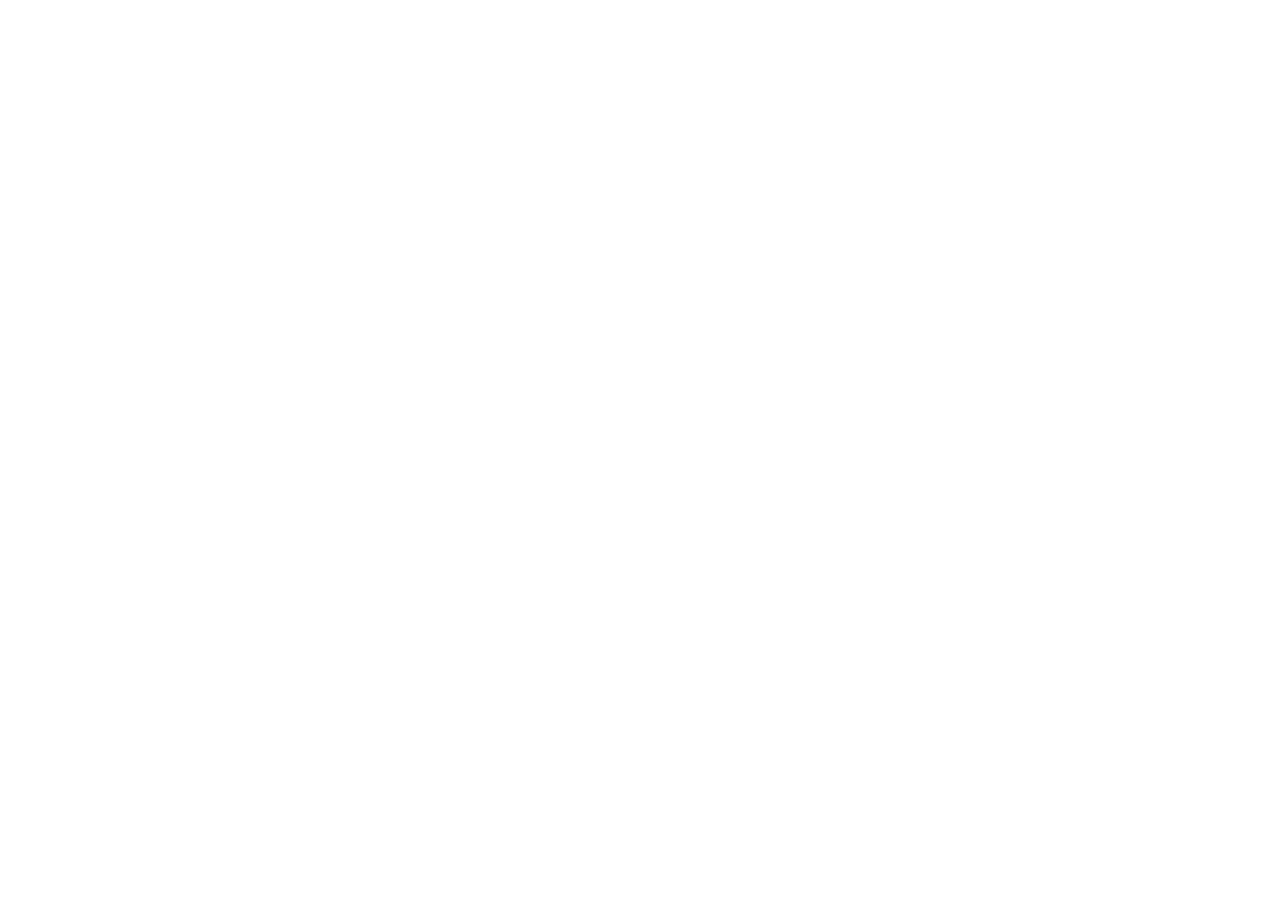
==== index.html @ 216f1a65 "inicio" ====
<!DOCTYPE html>
<html lang="en">
<head>
    <meta charset="UTF-8">
    <meta http-equiv="X-UA-Compatible" content="IE=edge">
    <meta name="viewport" content="width=device-width, initial-scale=1.0">
    <title>Document</title>
</head>
<body>
    
    
</body>
</html>
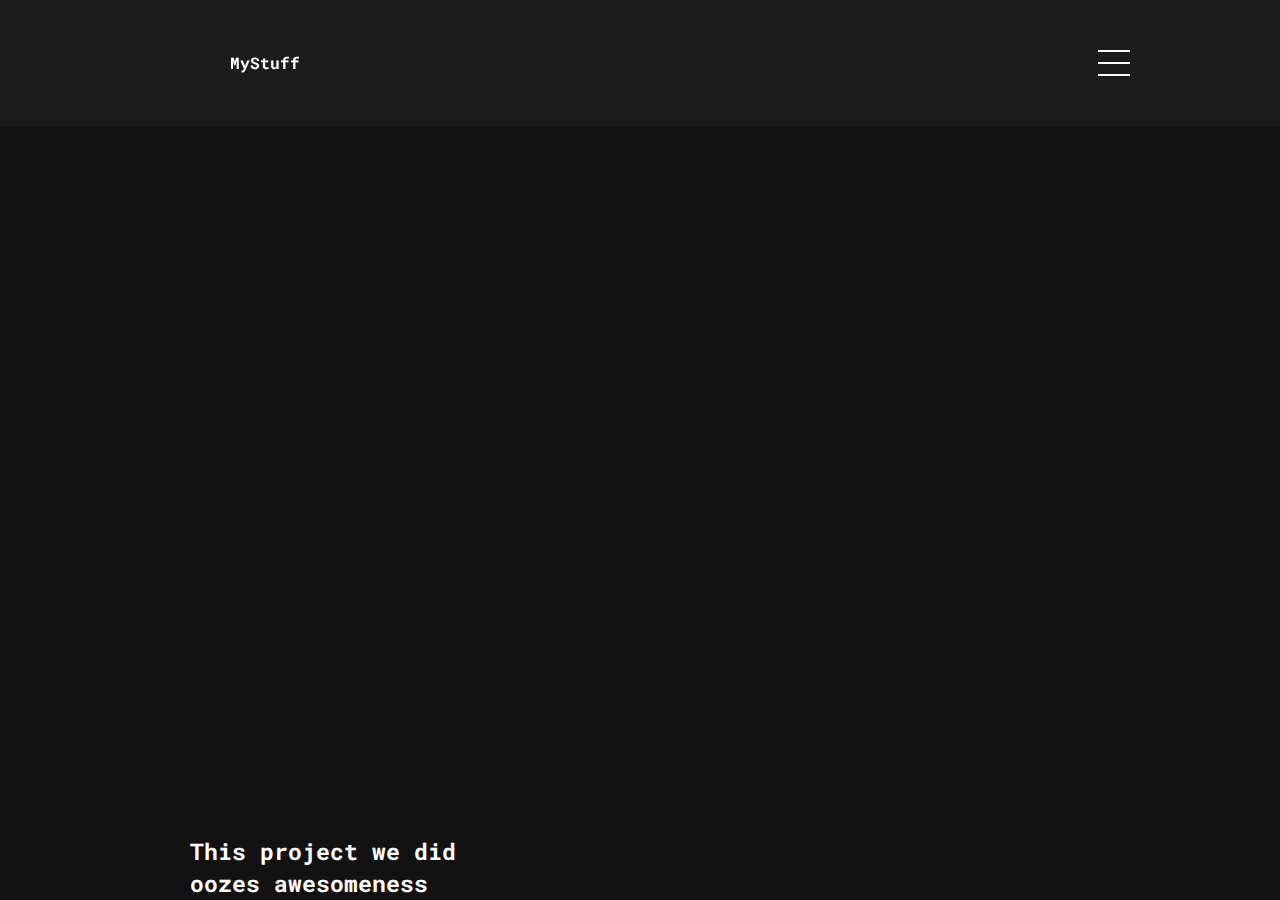
==== commit 3d274939: "atgualização" ====
--- a/index.html
+++ b/index.html
@@ -5,9 +5,58 @@
     <meta http-equiv="X-UA-Compatible" content="IE=edge">
     <meta name="viewport" content="width=device-width, initial-scale=1.0">
     <title>Document</title>
+    <link type="text/css" rel="stylesheet" href="style.css" />
 </head>
+
 <body>
-    
+    <header class="header">
+        <div class="row">
+            <div class="col-3">
+                <a href="index.html" class="logo">
+                    MyStuff
+                </a>
+            </div>
+            <div class="col-3 hamburguer">
+                <nav class="menu">
+                    <input type="checkbox" id="main-menu">
+                    <span class="bar-1"></span>
+                    <span class="bar-2"></span>
+                    <span class="bar-3"></span>
+                    <ul class="menu-list">
+                        <li class="menu-item">
+                            <a href="index.html">Home</a>
+                        </li>
+                        <li class="menu-item">
+                            <a href="graphic.html">Graphic</a>
+                        </li>
+                        <li class="menu-item">
+                            <a href="web.html">Web</a>
+                        </li>
+                        <li class="menu-item">
+                            <a href="contact.html">Contact</a>
+                        </li>
+                    </ul>
+                </nav>
+            </div>
+        </div>
+  </header>
+  <main id="hero">
+    <section>
+          <div class="row">
+            <div class="col-6">
+              <div class="container">
+                <h2 class="title is-1">
+                  This project we did <br> oozes awesomeness
+                </h2>
+              </div>
+            </div>
+          </div>
+    </section>
+</main>
     
 </body>
-</html>+</html>
+
+
+
+<!--     <input type="chackbox" id="main-menu">  -->--- a/style.css
+++ b/style.css
@@ -0,0 +1 @@
+@import url(https://fonts.googleapis.com/css2?family=Roboto+Mono:wght@300;400;700&display=swap);html{line-height:1.15;-webkit-text-size-adjust:100%}body{margin:0}main{display:block}h1{font-size:2em;margin:0.67em 0}hr{box-sizing:content-box;height:0;overflow:visible}pre{font-family:monospace, monospace;font-size:1em}a{background-color:transparent}abbr[title]{border-bottom:none;text-decoration:underline;text-decoration:underline dotted}b,strong{font-weight:bolder}code,kbd,samp{font-family:monospace, monospace;font-size:1em}small{font-size:80%}sub,sup{font-size:75%;line-height:0;position:relative;vertical-align:baseline}sub{bottom:-0.25em}sup{top:-0.5em}img{border-style:none}button,input,optgroup,select,textarea{font-family:inherit;font-size:100%;line-height:1.15;margin:0}button,input{overflow:visible}button,select{text-transform:none}button,[type="button"],[type="reset"],[type="submit"]{-webkit-appearance:button}button::-moz-focus-inner,[type="button"]::-moz-focus-inner,[type="reset"]::-moz-focus-inner,[type="submit"]::-moz-focus-inner{border-style:none;padding:0}button:-moz-focusring,[type="button"]:-moz-focusring,[type="reset"]:-moz-focusring,[type="submit"]:-moz-focusring{outline:1px dotted ButtonText}fieldset{padding:0.35em 0.75em 0.625em}legend{box-sizing:border-box;color:inherit;display:table;max-width:100%;padding:0;white-space:normal}progress{vertical-align:baseline}textarea{overflow:auto}[type="checkbox"],[type="radio"]{box-sizing:border-box;padding:0}[type="number"]::-webkit-inner-spin-button,[type="number"]::-webkit-outer-spin-button{height:auto}[type="search"]{-webkit-appearance:textfield;outline-offset:-2px}[type="search"]::-webkit-search-decoration{-webkit-appearance:none}::-webkit-file-upload-button{-webkit-appearance:button;font:inherit}details{display:block}summary{display:list-item}template{display:none}[hidden]{display:none}html{font-family:"Roboto Mono",sans-serif;color:#fff;background-color:#121212;font-weight:300;line-height:1.618;font-size:13.33333px}@media (min-width: 750px){html{font-size:14.33333px}}@media (min-width: 960px){html{font-size:15.33333px}}h1,.h1,h2,.h2,h3,.h3,h4,.h4,h5,.h5,h6,.h6{font-family:"Roboto Mono",sans-serif;font-weight:700;margin:0;line-height:1.414}h1.light,h1.small,.h1.light,.h1.small,h2.light,h2.small,.h2.light,.h2.small,h3.light,h3.small,.h3.light,.h3.small,h4.light,h4.small,.h4.light,.h4.small,h5.light,h5.small,.h5.light,.h5.small,h6.light,h6.small,.h6.light,.h6.small{font-weight:400}p{margin:0 0 10px 0}.textleft{text-align:left}.textcenter{text-align:center}.textright{text-align:right}.strong,strong{font-weight:700}small,.small{font-size:0.8rem}.uppercase,aside>h2,article h1{text-transform:uppercase}a{text-decoration:none;color:white;font-size:16px;font-weight:400;font-family:'Roboto Mono'}p{font-size:16px;font-weight:400;font-family:'Roboto Mono'}main{margin-top:40px}.marginnone{margin:0 !important}.marginhorizontalnone{margin-left:0 !important;margin-right:0 !important}.marginverticalnone{margin-top:0 !important;margin-bottom:0 !important}.margintopnone{margin-top:0 !important}.marginrightnone{margin-right:0 !important}.marginbottomnone,article .description p:last-of-type{margin-bottom:0 !important}.marginleftnone{margin-left:0 !important}.paddingnone{padding:0 !important}.paddinghorizontalnone{padding-left:0 !important;padding-right:0 !important}.paddingverticalnone{padding-top:0 !important;padding-bottom:0 !important}.paddingtopnone{padding-top:0 !important}.paddingrightnone{padding-right:0 !important}.paddingbottomnone{padding-bottom:0 !important}.paddingleftnone{padding-left:0 !important}.marginfull{margin:20px !important}.marginhorizontalfull{margin-left:20px !important;margin-right:20px !important}.marginverticalfull{margin-top:20px !important;margin-bottom:20px !important}.margintopfull,.card{margin-top:20px !important}.marginrightfull{margin-right:20px !important}.marginbottomfull{margin-bottom:20px !important}.marginleftfull{margin-left:20px !important}.paddingfull{padding:20px !important}.paddinghorizontalfull{padding-left:20px !important;padding-right:20px !important}.paddingverticalfull{padding-top:20px !important;padding-bottom:20px !important}.paddingtopfull{padding-top:20px !important}.paddingrightfull{padding-right:20px !important}.paddingbottomfull{padding-bottom:20px !important}.paddingleftfull{padding-left:20px !important}.margindouble{margin:40px !important}.marginhorizontaldouble{margin-left:40px !important;margin-right:40px !important}.marginverticaldouble{margin-top:40px !important;margin-bottom:40px !important}.margintopdouble,article .description{margin-top:40px !important}.marginrightdouble{margin-right:40px !important}.marginbottomdouble,article .description p{margin-bottom:40px !important}.marginleftdouble{margin-left:40px !important}.paddingdouble{padding:40px !important}.paddinghorizontaldouble{padding-left:40px !important;padding-right:40px !important}.paddingverticaldouble{padding-top:40px !important;padding-bottom:40px !important}.paddingtopdouble{padding-top:40px !important}.paddingrightdouble{padding-right:40px !important}.paddingbottomdouble{padding-bottom:40px !important}.paddingleftdouble{padding-left:40px !important}.card{box-shadow:0 5px 10px rgba(255,255,255,0.1)}.row{width:calc(100% - 20px);margin:0 auto}@media (min-width: 750px){.row{width:calc(90% - 20px)}}@media (min-width: 960px){.row{width:920px}}@media (min-width: 1400px){.row{width:1340px}}.row{display:flex;flex-wrap:wrap}.row .col{flex:1;box-sizing:border-box;padding-left:10px;padding-right:10px}.row .col-1{box-sizing:border-box;width:16.66667%;padding-left:10px;padding-right:10px}.row .offset-1{margin-left:16.66667%}.row .col-2{box-sizing:border-box;width:33.33333%;padding-left:10px;padding-right:10px}.row .offset-2{margin-left:33.33333%}.row .col-3{box-sizing:border-box;width:50%;padding-left:10px;padding-right:10px}.row .offset-3{margin-left:50%}.row .col-4{box-sizing:border-box;width:66.66667%;padding-left:10px;padding-right:10px}.row .offset-4{margin-left:66.66667%}.row .col-5{box-sizing:border-box;width:83.33333%;padding-left:10px;padding-right:10px}.row .offset-5{margin-left:83.33333%}.row .col-6{box-sizing:border-box;width:100%;padding-left:10px;padding-right:10px}.row .offset-6{margin-left:100%}@media (min-width: 750px){.row .col-t{flex:1;box-sizing:border-box;padding-left:10px;padding-right:10px}.row .offset-t{margin-left:0}.row .col-t-1{box-sizing:border-box;width:16.66667%;padding-left:10px;padding-right:10px}.row .offset-t-1{margin-left:16.66667%}.row .col-t-2{box-sizing:border-box;width:33.33333%;padding-left:10px;padding-right:10px}.row .offset-t-2{margin-left:33.33333%}.row .col-t-3{box-sizing:border-box;width:50%;padding-left:10px;padding-right:10px}.row .offset-t-3{margin-left:50%}.row .col-t-4{box-sizing:border-box;width:66.66667%;padding-left:10px;padding-right:10px}.row .offset-t-4{margin-left:66.66667%}.row .col-t-5{box-sizing:border-box;width:83.33333%;padding-left:10px;padding-right:10px}.row .offset-t-5{margin-left:83.33333%}.row .col-t-6{box-sizing:border-box;width:100%;padding-left:10px;padding-right:10px}.row .offset-t-6{margin-left:100%}}@media (min-width: 960px){.row .col-d{flex:1;box-sizing:border-box;padding-left:10px;padding-right:10px}.row .offset-d{margin-left:0}.row .col-d-1{box-sizing:border-box;width:16.66667%;padding-left:10px;padding-right:10px}.row .offset-d-1{margin-left:16.66667%}.row .col-d-2{box-sizing:border-box;width:33.33333%;padding-left:10px;padding-right:10px}.row .offset-d-2{margin-left:33.33333%}.row .col-d-3{box-sizing:border-box;width:50%;padding-left:10px;padding-right:10px}.row .offset-d-3{margin-left:50%}.row .col-d-4{box-sizing:border-box;width:66.66667%;padding-left:10px;padding-right:10px}.row .offset-d-4{margin-left:66.66667%}.row .col-d-5{box-sizing:border-box;width:83.33333%;padding-left:10px;padding-right:10px}.row .offset-d-5{margin-left:83.33333%}.row .col-d-6{box-sizing:border-box;width:100%;padding-left:10px;padding-right:10px}.row .offset-d-6{margin-left:100%}}.row.nogutter .col,.row.nogutter .col-t,.row.nogutter .col-d{padding:0}.row.nogutter .col-1,.row.nogutter .col-t-1,.row.nogutter .col-d-1{padding:0}.row.nogutter .col-2,.row.nogutter .col-t-2,.row.nogutter .col-d-2{padding:0}.row.nogutter .col-3,.row.nogutter .col-t-3,.row.nogutter .col-d-3{padding:0}.row.nogutter .col-4,.row.nogutter .col-t-4,.row.nogutter .col-d-4{padding:0}.row.nogutter .col-5,.row.nogutter .col-t-5,.row.nogutter .col-d-5{padding:0}.row.nogutter .col-6,.row.nogutter .col-t-6,.row.nogutter .col-d-6{padding:0}aside>h2{font-weight:300;font-size:1.125rem}@media (min-width: 750px){aside>h2{font-size:1.06rem}}@media (min-width: 960px){aside>h2{font-size:1rem}}article h1,article>p{margin:0;padding:0}article h1{font-size:1.15rem;font-weight:300}article>p{font-size:0.85rem}#outro-video-aqui{position:relative;height:0;padding-bottom:56.25%}#outro-video-aqui iframe{position:absolute;top:0;left:0;width:100%;height:100%}#um-video-aqui video{width:100%;height:auto}#hero{margin-top:0;height:100vh;display:flex;flex-direction:column;justify-content:flex-end}.header{background:rgba(35,35,35,0.6);position:fixed;padding:50px 40px;max-height:124px;width:100%}.header .row{align-items:center;flex-direction:row;justify-content:space-between;position:relative}.header .row .logo{font-weight:700;line-height:21,1px}.header .row .hamburguer{width:unset}.header input{position:absolute;display:block;z-index:10000;height:60px;width:60px;opacity:0;top:-16px;right:-4px;cursor:pointer}.menu .bar-1,.menu .bar-2,.menu .bar-3{background:white;height:2px;width:32px;display:block}.menu .bar-2,.menu .bar-3{margin-top:10px}.menu .menu-list{display:none}
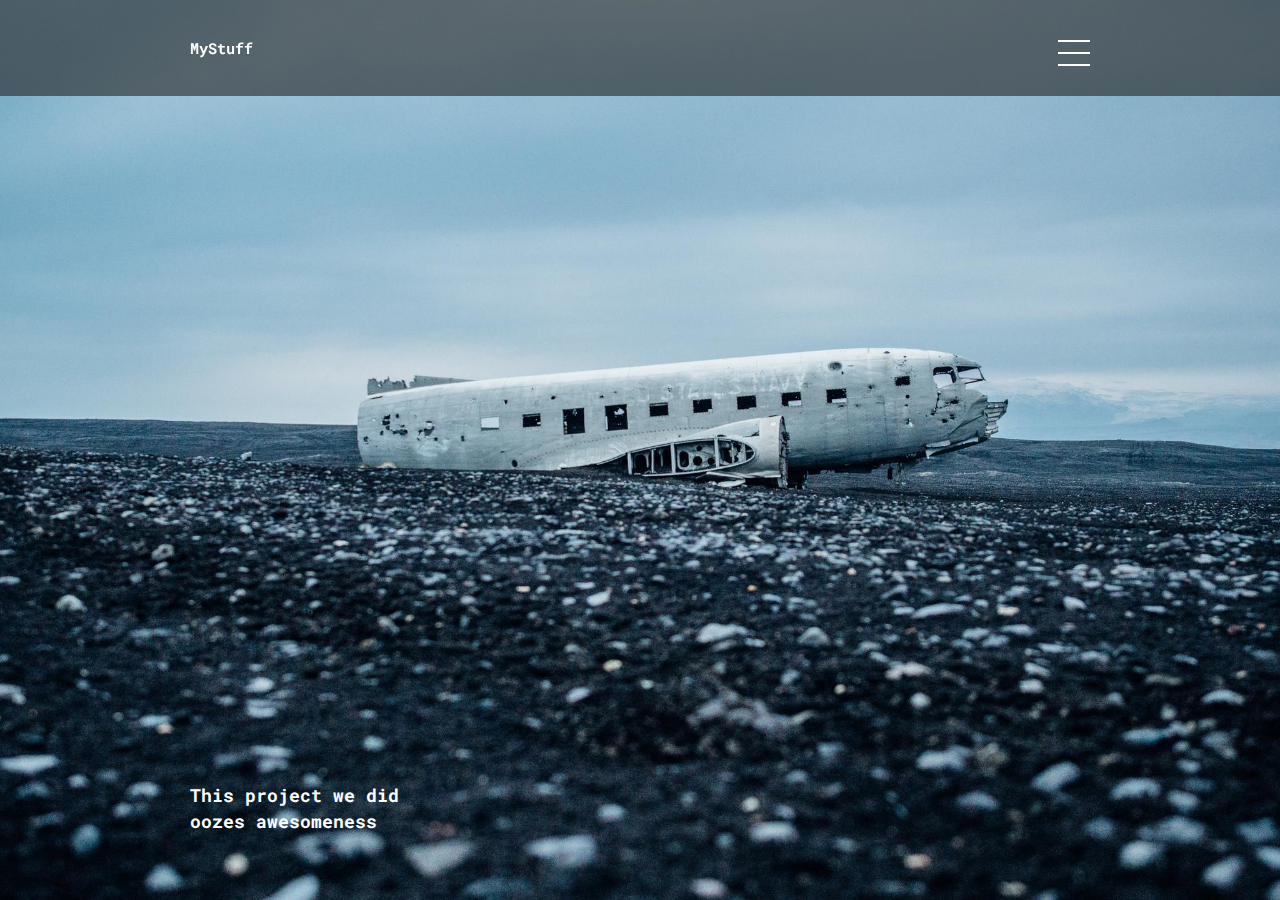
==== commit 7cce4331: "index done" ====
--- a/index.html
+++ b/index.html
@@ -4,7 +4,8 @@
     <meta charset="UTF-8">
     <meta http-equiv="X-UA-Compatible" content="IE=edge">
     <meta name="viewport" content="width=device-width, initial-scale=1.0">
-    <title>Document</title>
+    <title>Vitor Coelho | Responsive Development</title>
+    <link rel="icon" type="image/ico" href="favicon/favicon.ico" sizes="32x32" />
     <link type="text/css" rel="stylesheet" href="style.css" />
 </head>
 
@@ -17,37 +18,39 @@
                 </a>
             </div>
             <div class="col-3 hamburguer">
-                <nav class="menu">
+                <nav class="nav">
                     <input type="checkbox" id="main-menu">
                     <span class="bar-1"></span>
                     <span class="bar-2"></span>
                     <span class="bar-3"></span>
-                    <ul class="menu-list">
-                        <li class="menu-item">
-                            <a href="index.html">Home</a>
-                        </li>
-                        <li class="menu-item">
-                            <a href="graphic.html">Graphic</a>
-                        </li>
-                        <li class="menu-item">
-                            <a href="web.html">Web</a>
-                        </li>
-                        <li class="menu-item">
-                            <a href="contact.html">Contact</a>
-                        </li>
-                    </ul>
+                    <div class="menu">
+                        <ul class="menu-list">
+                            <li class="menu-item-active">
+                                <a href="index.html">Home</a>
+                            </li>
+                            <li class="menu-item">
+                                <a href="graphic.html">Graphic</a>
+                            </li>
+                            <li class="menu-item">
+                                <a href="web.html">Web</a>
+                            </li>
+                            <li class="menu-item">
+                                <a href="contact.html">Contact</a>
+                            </li>
+                        </ul>
+                    </div>
                 </nav>
             </div>
         </div>
   </header>
-  <main id="hero">
+  <main id="hero" style="background-image: url(images/projeto01.jpg);">
     <section>
           <div class="row">
             <div class="col-6">
-              <div class="container">
-                <h2 class="title is-1">
+              <div class="cont-1">
+                <h3 class="title is-1">
                   This project we did <br> oozes awesomeness
-                </h2>
+                </h3>
               </div>
             </div>
           </div>
--- a/style.css
+++ b/style.css
@@ -1 +1 @@
-@import url(https://fonts.googleapis.com/css2?family=Roboto+Mono:wght@300;400;700&display=swap);html{line-height:1.15;-webkit-text-size-adjust:100%}body{margin:0}main{display:block}h1{font-size:2em;margin:0.67em 0}hr{box-sizing:content-box;height:0;overflow:visible}pre{font-family:monospace, monospace;font-size:1em}a{background-color:transparent}abbr[title]{border-bottom:none;text-decoration:underline;text-decoration:underline dotted}b,strong{font-weight:bolder}code,kbd,samp{font-family:monospace, monospace;font-size:1em}small{font-size:80%}sub,sup{font-size:75%;line-height:0;position:relative;vertical-align:baseline}sub{bottom:-0.25em}sup{top:-0.5em}img{border-style:none}button,input,optgroup,select,textarea{font-family:inherit;font-size:100%;line-height:1.15;margin:0}button,input{overflow:visible}button,select{text-transform:none}button,[type="button"],[type="reset"],[type="submit"]{-webkit-appearance:button}button::-moz-focus-inner,[type="button"]::-moz-focus-inner,[type="reset"]::-moz-focus-inner,[type="submit"]::-moz-focus-inner{border-style:none;padding:0}button:-moz-focusring,[type="button"]:-moz-focusring,[type="reset"]:-moz-focusring,[type="submit"]:-moz-focusring{outline:1px dotted ButtonText}fieldset{padding:0.35em 0.75em 0.625em}legend{box-sizing:border-box;color:inherit;display:table;max-width:100%;padding:0;white-space:normal}progress{vertical-align:baseline}textarea{overflow:auto}[type="checkbox"],[type="radio"]{box-sizing:border-box;padding:0}[type="number"]::-webkit-inner-spin-button,[type="number"]::-webkit-outer-spin-button{height:auto}[type="search"]{-webkit-appearance:textfield;outline-offset:-2px}[type="search"]::-webkit-search-decoration{-webkit-appearance:none}::-webkit-file-upload-button{-webkit-appearance:button;font:inherit}details{display:block}summary{display:list-item}template{display:none}[hidden]{display:none}html{font-family:"Roboto Mono",sans-serif;color:#fff;background-color:#121212;font-weight:300;line-height:1.618;font-size:13.33333px}@media (min-width: 750px){html{font-size:14.33333px}}@media (min-width: 960px){html{font-size:15.33333px}}h1,.h1,h2,.h2,h3,.h3,h4,.h4,h5,.h5,h6,.h6{font-family:"Roboto Mono",sans-serif;font-weight:700;margin:0;line-height:1.414}h1.light,h1.small,.h1.light,.h1.small,h2.light,h2.small,.h2.light,.h2.small,h3.light,h3.small,.h3.light,.h3.small,h4.light,h4.small,.h4.light,.h4.small,h5.light,h5.small,.h5.light,.h5.small,h6.light,h6.small,.h6.light,.h6.small{font-weight:400}p{margin:0 0 10px 0}.textleft{text-align:left}.textcenter{text-align:center}.textright{text-align:right}.strong,strong{font-weight:700}small,.small{font-size:0.8rem}.uppercase,aside>h2,article h1{text-transform:uppercase}a{text-decoration:none;color:white;font-size:16px;font-weight:400;font-family:'Roboto Mono'}p{font-size:16px;font-weight:400;font-family:'Roboto Mono'}main{margin-top:40px}.marginnone{margin:0 !important}.marginhorizontalnone{margin-left:0 !important;margin-right:0 !important}.marginverticalnone{margin-top:0 !important;margin-bottom:0 !important}.margintopnone{margin-top:0 !important}.marginrightnone{margin-right:0 !important}.marginbottomnone,article .description p:last-of-type{margin-bottom:0 !important}.marginleftnone{margin-left:0 !important}.paddingnone{padding:0 !important}.paddinghorizontalnone{padding-left:0 !important;padding-right:0 !important}.paddingverticalnone{padding-top:0 !important;padding-bottom:0 !important}.paddingtopnone{padding-top:0 !important}.paddingrightnone{padding-right:0 !important}.paddingbottomnone{padding-bottom:0 !important}.paddingleftnone{padding-left:0 !important}.marginfull{margin:20px !important}.marginhorizontalfull{margin-left:20px !important;margin-right:20px !important}.marginverticalfull{margin-top:20px !important;margin-bottom:20px !important}.margintopfull,.card{margin-top:20px !important}.marginrightfull{margin-right:20px !important}.marginbottomfull{margin-bottom:20px !important}.marginleftfull{margin-left:20px !important}.paddingfull{padding:20px !important}.paddinghorizontalfull{padding-left:20px !important;padding-right:20px !important}.paddingverticalfull{padding-top:20px !important;padding-bottom:20px !important}.paddingtopfull{padding-top:20px !important}.paddingrightfull{padding-right:20px !important}.paddingbottomfull{padding-bottom:20px !important}.paddingleftfull{padding-left:20px !important}.margindouble{margin:40px !important}.marginhorizontaldouble{margin-left:40px !important;margin-right:40px !important}.marginverticaldouble{margin-top:40px !important;margin-bottom:40px !important}.margintopdouble,article .description{margin-top:40px !important}.marginrightdouble{margin-right:40px !important}.marginbottomdouble,article .description p{margin-bottom:40px !important}.marginleftdouble{margin-left:40px !important}.paddingdouble{padding:40px !important}.paddinghorizontaldouble{padding-left:40px !important;padding-right:40px !important}.paddingverticaldouble{padding-top:40px !important;padding-bottom:40px !important}.paddingtopdouble{padding-top:40px !important}.paddingrightdouble{padding-right:40px !important}.paddingbottomdouble{padding-bottom:40px !important}.paddingleftdouble{padding-left:40px !important}.card{box-shadow:0 5px 10px rgba(255,255,255,0.1)}.row{width:calc(100% - 20px);margin:0 auto}@media (min-width: 750px){.row{width:calc(90% - 20px)}}@media (min-width: 960px){.row{width:920px}}@media (min-width: 1400px){.row{width:1340px}}.row{display:flex;flex-wrap:wrap}.row .col{flex:1;box-sizing:border-box;padding-left:10px;padding-right:10px}.row .col-1{box-sizing:border-box;width:16.66667%;padding-left:10px;padding-right:10px}.row .offset-1{margin-left:16.66667%}.row .col-2{box-sizing:border-box;width:33.33333%;padding-left:10px;padding-right:10px}.row .offset-2{margin-left:33.33333%}.row .col-3{box-sizing:border-box;width:50%;padding-left:10px;padding-right:10px}.row .offset-3{margin-left:50%}.row .col-4{box-sizing:border-box;width:66.66667%;padding-left:10px;padding-right:10px}.row .offset-4{margin-left:66.66667%}.row .col-5{box-sizing:border-box;width:83.33333%;padding-left:10px;padding-right:10px}.row .offset-5{margin-left:83.33333%}.row .col-6{box-sizing:border-box;width:100%;padding-left:10px;padding-right:10px}.row .offset-6{margin-left:100%}@media (min-width: 750px){.row .col-t{flex:1;box-sizing:border-box;padding-left:10px;padding-right:10px}.row .offset-t{margin-left:0}.row .col-t-1{box-sizing:border-box;width:16.66667%;padding-left:10px;padding-right:10px}.row .offset-t-1{margin-left:16.66667%}.row .col-t-2{box-sizing:border-box;width:33.33333%;padding-left:10px;padding-right:10px}.row .offset-t-2{margin-left:33.33333%}.row .col-t-3{box-sizing:border-box;width:50%;padding-left:10px;padding-right:10px}.row .offset-t-3{margin-left:50%}.row .col-t-4{box-sizing:border-box;width:66.66667%;padding-left:10px;padding-right:10px}.row .offset-t-4{margin-left:66.66667%}.row .col-t-5{box-sizing:border-box;width:83.33333%;padding-left:10px;padding-right:10px}.row .offset-t-5{margin-left:83.33333%}.row .col-t-6{box-sizing:border-box;width:100%;padding-left:10px;padding-right:10px}.row .offset-t-6{margin-left:100%}}@media (min-width: 960px){.row .col-d{flex:1;box-sizing:border-box;padding-left:10px;padding-right:10px}.row .offset-d{margin-left:0}.row .col-d-1{box-sizing:border-box;width:16.66667%;padding-left:10px;padding-right:10px}.row .offset-d-1{margin-left:16.66667%}.row .col-d-2{box-sizing:border-box;width:33.33333%;padding-left:10px;padding-right:10px}.row .offset-d-2{margin-left:33.33333%}.row .col-d-3{box-sizing:border-box;width:50%;padding-left:10px;padding-right:10px}.row .offset-d-3{margin-left:50%}.row .col-d-4{box-sizing:border-box;width:66.66667%;padding-left:10px;padding-right:10px}.row .offset-d-4{margin-left:66.66667%}.row .col-d-5{box-sizing:border-box;width:83.33333%;padding-left:10px;padding-right:10px}.row .offset-d-5{margin-left:83.33333%}.row .col-d-6{box-sizing:border-box;width:100%;padding-left:10px;padding-right:10px}.row .offset-d-6{margin-left:100%}}.row.nogutter .col,.row.nogutter .col-t,.row.nogutter .col-d{padding:0}.row.nogutter .col-1,.row.nogutter .col-t-1,.row.nogutter .col-d-1{padding:0}.row.nogutter .col-2,.row.nogutter .col-t-2,.row.nogutter .col-d-2{padding:0}.row.nogutter .col-3,.row.nogutter .col-t-3,.row.nogutter .col-d-3{padding:0}.row.nogutter .col-4,.row.nogutter .col-t-4,.row.nogutter .col-d-4{padding:0}.row.nogutter .col-5,.row.nogutter .col-t-5,.row.nogutter .col-d-5{padding:0}.row.nogutter .col-6,.row.nogutter .col-t-6,.row.nogutter .col-d-6{padding:0}aside>h2{font-weight:300;font-size:1.125rem}@media (min-width: 750px){aside>h2{font-size:1.06rem}}@media (min-width: 960px){aside>h2{font-size:1rem}}article h1,article>p{margin:0;padding:0}article h1{font-size:1.15rem;font-weight:300}article>p{font-size:0.85rem}#outro-video-aqui{position:relative;height:0;padding-bottom:56.25%}#outro-video-aqui iframe{position:absolute;top:0;left:0;width:100%;height:100%}#um-video-aqui video{width:100%;height:auto}#hero{margin-top:0;height:100vh;display:flex;flex-direction:column;justify-content:flex-end}.header{background:rgba(35,35,35,0.6);position:fixed;padding:50px 40px;max-height:124px;width:100%}.header .row{align-items:center;flex-direction:row;justify-content:space-between;position:relative}.header .row .logo{font-weight:700;line-height:21,1px}.header .row .hamburguer{width:unset}.header input{position:absolute;display:block;z-index:10000;height:60px;width:60px;opacity:0;top:-16px;right:-4px;cursor:pointer}.menu .bar-1,.menu .bar-2,.menu .bar-3{background:white;height:2px;width:32px;display:block}.menu .bar-2,.menu .bar-3{margin-top:10px}.menu .menu-list{display:none}
+@import url(https://fonts.googleapis.com/css2?family=Roboto+Mono:wght@300;400;700&display=swap);html{line-height:1.15;-webkit-text-size-adjust:100%}body{margin:0}main{display:block}h1{font-size:2em;margin:0.67em 0}hr{box-sizing:content-box;height:0;overflow:visible}pre{font-family:monospace, monospace;font-size:1em}a{background-color:transparent}abbr[title]{border-bottom:none;text-decoration:underline;text-decoration:underline dotted}b,strong{font-weight:bolder}code,kbd,samp{font-family:monospace, monospace;font-size:1em}small{font-size:80%}sub,sup{font-size:75%;line-height:0;position:relative;vertical-align:baseline}sub{bottom:-0.25em}sup{top:-0.5em}img{border-style:none}button,input,optgroup,select,textarea{font-family:inherit;font-size:100%;line-height:1.15;margin:0}button,input{overflow:visible}button,select{text-transform:none}button,[type="button"],[type="reset"],[type="submit"]{-webkit-appearance:button}button::-moz-focus-inner,[type="button"]::-moz-focus-inner,[type="reset"]::-moz-focus-inner,[type="submit"]::-moz-focus-inner{border-style:none;padding:0}button:-moz-focusring,[type="button"]:-moz-focusring,[type="reset"]:-moz-focusring,[type="submit"]:-moz-focusring{outline:1px dotted ButtonText}fieldset{padding:0.35em 0.75em 0.625em}legend{box-sizing:border-box;color:inherit;display:table;max-width:100%;padding:0;white-space:normal}progress{vertical-align:baseline}textarea{overflow:auto}[type="checkbox"],[type="radio"]{box-sizing:border-box;padding:0}[type="number"]::-webkit-inner-spin-button,[type="number"]::-webkit-outer-spin-button{height:auto}[type="search"]{-webkit-appearance:textfield;outline-offset:-2px}[type="search"]::-webkit-search-decoration{-webkit-appearance:none}::-webkit-file-upload-button{-webkit-appearance:button;font:inherit}details{display:block}summary{display:list-item}template{display:none}[hidden]{display:none}html{font-family:"Roboto Mono",sans-serif;color:#fff;background-color:#121212;font-weight:300;line-height:1.618;font-size:13.33333px}@media (min-width: 750px){html{font-size:14.33333px}}@media (min-width: 960px){html{font-size:15.33333px}}h1,.h1,h2,.h2,h3,.h3,h4,.h4,h5,.h5,h6,.h6{font-family:"Roboto Mono",sans-serif;font-weight:700;margin:0;line-height:1.414}h1.light,h1.small,.h1.light,.h1.small,h2.light,h2.small,.h2.light,.h2.small,h3.light,h3.small,.h3.light,.h3.small,h4.light,h4.small,.h4.light,.h4.small,h5.light,h5.small,.h5.light,.h5.small,h6.light,h6.small,.h6.light,.h6.small{font-weight:400}.textleft{text-align:left}.textcenter{text-align:center}.textright{text-align:right}.strong,strong{font-weight:700}small,.small{font-size:0.8rem}.uppercase,aside>h2,article h1{text-transform:uppercase}.marginnone{margin:0 !important}.marginhorizontalnone{margin-left:0 !important;margin-right:0 !important}.marginverticalnone{margin-top:0 !important;margin-bottom:0 !important}.margintopnone{margin-top:0 !important}.marginrightnone{margin-right:0 !important}.marginbottomnone,article .description p:last-of-type{margin-bottom:0 !important}.marginleftnone{margin-left:0 !important}.paddingnone{padding:0 !important}.paddinghorizontalnone{padding-left:0 !important;padding-right:0 !important}.paddingverticalnone{padding-top:0 !important;padding-bottom:0 !important}.paddingtopnone{padding-top:0 !important}.paddingrightnone{padding-right:0 !important}.paddingbottomnone{padding-bottom:0 !important}.paddingleftnone{padding-left:0 !important}.marginfull{margin:20px !important}.marginhorizontalfull{margin-left:20px !important;margin-right:20px !important}.marginverticalfull{margin-top:20px !important;margin-bottom:20px !important}.margintopfull,.card{margin-top:20px !important}.marginrightfull{margin-right:20px !important}.marginbottomfull{margin-bottom:20px !important}.marginleftfull{margin-left:20px !important}.paddingfull{padding:20px !important}.paddinghorizontalfull{padding-left:20px !important;padding-right:20px !important}.paddingverticalfull{padding-top:20px !important;padding-bottom:20px !important}.paddingtopfull{padding-top:20px !important}.paddingrightfull{padding-right:20px !important}.paddingbottomfull{padding-bottom:20px !important}.paddingleftfull{padding-left:20px !important}.margindouble{margin:40px !important}.marginhorizontaldouble{margin-left:40px !important;margin-right:40px !important}.marginverticaldouble{margin-top:40px !important;margin-bottom:40px !important}.margintopdouble,article .description{margin-top:40px !important}.marginrightdouble{margin-right:40px !important}.marginbottomdouble,article .description p{margin-bottom:40px !important}.marginleftdouble{margin-left:40px !important}.paddingdouble{padding:40px !important}.paddinghorizontaldouble{padding-left:40px !important;padding-right:40px !important}.paddingverticaldouble{padding-top:40px !important;padding-bottom:40px !important}.paddingtopdouble{padding-top:40px !important}.paddingrightdouble{padding-right:40px !important}.paddingbottomdouble{padding-bottom:40px !important}.paddingleftdouble{padding-left:40px !important}.card{box-shadow:0 5px 10px rgba(255,255,255,0.1)}.row{width:calc(100% - 20px);margin:0 auto}@media (min-width: 750px){.row{width:calc(90% - 20px)}}@media (min-width: 960px){.row{width:920px}}@media (min-width: 1400px){.row{width:1340px}}.row{display:flex;flex-wrap:wrap}.row .col{flex:1;box-sizing:border-box;padding-left:10px;padding-right:10px}.row .col-1{box-sizing:border-box;width:16.66667%;padding-left:10px;padding-right:10px}.row .offset-1{margin-left:16.66667%}.row .col-2{box-sizing:border-box;width:33.33333%;padding-left:10px;padding-right:10px}.row .offset-2{margin-left:33.33333%}.row .col-3{box-sizing:border-box;width:50%;padding-left:10px;padding-right:10px}.row .offset-3{margin-left:50%}.row .col-4{box-sizing:border-box;width:66.66667%;padding-left:10px;padding-right:10px}.row .offset-4{margin-left:66.66667%}.row .col-5{box-sizing:border-box;width:83.33333%;padding-left:10px;padding-right:10px}.row .offset-5{margin-left:83.33333%}.row .col-6{box-sizing:border-box;width:100%;padding-left:10px;padding-right:10px}.row .offset-6{margin-left:100%}@media (min-width: 750px){.row .col-t{flex:1;box-sizing:border-box;padding-left:10px;padding-right:10px}.row .offset-t{margin-left:0}.row .col-t-1{box-sizing:border-box;width:16.66667%;padding-left:10px;padding-right:10px}.row .offset-t-1{margin-left:16.66667%}.row .col-t-2{box-sizing:border-box;width:33.33333%;padding-left:10px;padding-right:10px}.row .offset-t-2{margin-left:33.33333%}.row .col-t-3{box-sizing:border-box;width:50%;padding-left:10px;padding-right:10px}.row .offset-t-3{margin-left:50%}.row .col-t-4{box-sizing:border-box;width:66.66667%;padding-left:10px;padding-right:10px}.row .offset-t-4{margin-left:66.66667%}.row .col-t-5{box-sizing:border-box;width:83.33333%;padding-left:10px;padding-right:10px}.row .offset-t-5{margin-left:83.33333%}.row .col-t-6{box-sizing:border-box;width:100%;padding-left:10px;padding-right:10px}.row .offset-t-6{margin-left:100%}}@media (min-width: 960px){.row .col-d{flex:1;box-sizing:border-box;padding-left:10px;padding-right:10px}.row .offset-d{margin-left:0}.row .col-d-1{box-sizing:border-box;width:16.66667%;padding-left:10px;padding-right:10px}.row .offset-d-1{margin-left:16.66667%}.row .col-d-2{box-sizing:border-box;width:33.33333%;padding-left:10px;padding-right:10px}.row .offset-d-2{margin-left:33.33333%}.row .col-d-3{box-sizing:border-box;width:50%;padding-left:10px;padding-right:10px}.row .offset-d-3{margin-left:50%}.row .col-d-4{box-sizing:border-box;width:66.66667%;padding-left:10px;padding-right:10px}.row .offset-d-4{margin-left:66.66667%}.row .col-d-5{box-sizing:border-box;width:83.33333%;padding-left:10px;padding-right:10px}.row .offset-d-5{margin-left:83.33333%}.row .col-d-6{box-sizing:border-box;width:100%;padding-left:10px;padding-right:10px}.row .offset-d-6{margin-left:100%}}.row.nogutter .col,.row.nogutter .col-t,.row.nogutter .col-d{padding:0}.row.nogutter .col-1,.row.nogutter .col-t-1,.row.nogutter .col-d-1{padding:0}.row.nogutter .col-2,.row.nogutter .col-t-2,.row.nogutter .col-d-2{padding:0}.row.nogutter .col-3,.row.nogutter .col-t-3,.row.nogutter .col-d-3{padding:0}.row.nogutter .col-4,.row.nogutter .col-t-4,.row.nogutter .col-d-4{padding:0}.row.nogutter .col-5,.row.nogutter .col-t-5,.row.nogutter .col-d-5{padding:0}.row.nogutter .col-6,.row.nogutter .col-t-6,.row.nogutter .col-d-6{padding:0}a{text-decoration:none;color:white;font-size:1rem;font-weight:400;font-family:"Roboto Mono"}p{font-size:1rem;font-weight:400;font-family:"Roboto Mono";margin:0 0 10px 0}main{margin-top:40px}#hero{margin-top:0;height:100vh;display:flex;flex-direction:column;justify-content:flex-end;background-position:center;background-repeat:no-repeat;background-size:cover;position:relative}.cont-1{padding-bottom:66px}aside>h2{font-weight:300;font-size:1.125rem}@media (min-width: 750px){aside>h2{font-size:1.06rem}}@media (min-width: 960px){aside>h2{font-size:1rem}}article h1,article>p{margin:0;padding:0}article h1{font-size:1.15rem;font-weight:300}article>p{font-size:0.85rem}#outro-video-aqui{position:relative;height:0;padding-bottom:56.25%}#outro-video-aqui iframe{position:absolute;top:0;left:0;width:100%;height:100%}#um-video-aqui video{width:100%;height:auto}body .header{background-color:rgba(35,35,35,0.6);position:fixed;padding:30px 0;box-sizing:border-box;max-height:124px;top:0;left:0;width:100%;z-index:10000}body .header.smaller{padding:13.33333px 0}body .header .row{align-items:center;flex-direction:row;justify-content:space-between;position:relative}body .header .row .logo{font-weight:700;line-height:30px}body .header .row .hamburguer{width:unset}body .header input{position:absolute;display:block;z-index:10001;height:60px;width:60px;opacity:0;top:-16px;right:-4px;cursor:pointer}body .header input:hover ~ span{background-color:#D27979}body .header input ~ span{z-index:2;width:32px;height:2px;display:block;background-color:white}body .header input ~ span:not(:first-child){margin-top:10px}body .header input:checked ~ .menu{display:block;transform:translate(0, 0)}body .nav .menu{position:fixed;z-index:-1;display:flex;flex-direction:column;justify-content:center;width:100%;height:100vh;top:0;right:0;bottom:0;left:0;transform-origin:0% 0%;transform:translate(0, -100%);transition:transform 0.5s cubic-bezier(0.77, 0.2, 0.05, 1);background-color:#232323}body .nav .menu a{text-decoration:none;color:white;font-size:72px;font-weight:700;font-family:"Roboto Mono"}body .nav .menu .menu-list{list-style:none;position:absolute;top:140px}@media screen and (min-width: 750px){body .nav .menu .menu-list{left:20px}}body .nav .menu .menu-list .menu-item,body .nav .menu .menu-list .menu-item-active{margin:40px 0;font-size:72px;line-height:47.48px;font-weight:700px}@media screen and (min-width: 750px){body .nav .menu .menu-list .menu-item,body .nav .menu .menu-list .menu-item-active{margin:60px 0;font-size:72px;line-height:94.96px}}body .nav .menu .menu-list .menu-item-active{margin-top:0px}body .nav .menu .menu-list .menu-item-active>a{color:#D27979}body .nav .bar-1,body .nav .bar-2,body .nav .bar-3{background:white;height:2px;width:32px;display:block}body .nav .bar-2,body .nav .bar-3{margin-top:10px}
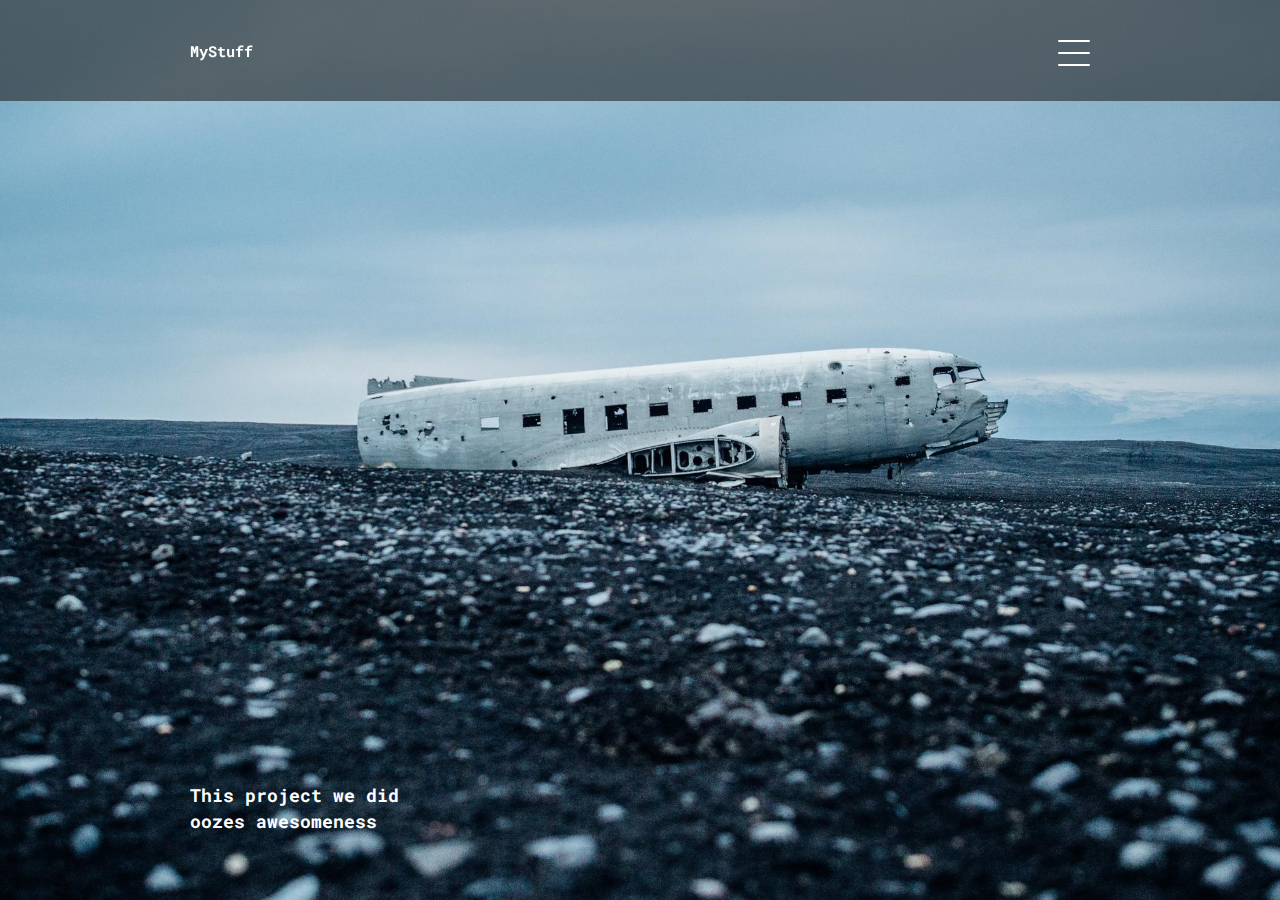
==== commit 82470781: "last update" ====
--- a/index.html
+++ b/index.html
@@ -1,5 +1,6 @@
 <!DOCTYPE html>
 <html lang="en">
+    
 <head>
     <meta charset="UTF-8">
     <meta http-equiv="X-UA-Compatible" content="IE=edge">
@@ -24,42 +25,43 @@
                     <span class="bar-2"></span>
                     <span class="bar-3"></span>
                     <div class="menu">
-                        <ul class="menu-list">
-                            <li class="menu-item-active">
-                                <a href="index.html">Home</a>
-                            </li>
-                            <li class="menu-item">
-                                <a href="graphic.html">Graphic</a>
-                            </li>
-                            <li class="menu-item">
-                                <a href="web.html">Web</a>
-                            </li>
-                            <li class="menu-item">
-                                <a href="contact.html">Contact</a>
-                            </li>
-                        </ul>
+                        <div class="row">
+                            <div class="col-6">
+                                <ul class="menu-list">
+                                    <li class="menu-item-active">
+                                        <a href="index.html">Home</a>
+                                    </li>
+                                    <li class="menu-item">
+                                        <a href="graphic.html">Graphic</a>
+                                    </li>
+                                    <li class="menu-item">
+                                        <a href="web.html">Web</a>
+                                    </li>
+                                    <li class="menu-item">
+                                        <a href="contact.html">Contact</a>
+                                    </li>
+                                </ul>
+                            </div>
+                        </div>
                     </div>
                 </nav>
             </div>
         </div>
-  </header>
-  <main id="hero" style="background-image: url(images/projeto01.jpg);">
-    <section>
-          <div class="row">
-            <div class="col-6">
-              <div class="cont-1">
-                <h3 class="title is-1">
-                  This project we did <br> oozes awesomeness
-                </h3>
-              </div>
+    </header>
+
+    <main id="hero" style="background-image: url(images/projeto01.jpg);">
+        <section class="hero">
+            <div class="row">
+                <div class="col-6">
+                <div class="cont-1">
+                    <h3 class="title is-1">
+                    This project we did <br> oozes awesomeness
+                    </h3>
+                </div>
+                </div>
             </div>
-          </div>
-    </section>
-</main>
-    
+        </section>
+    </main>
+
 </body>
 </html>
-
-
-
-<!--     <input type="chackbox" id="main-menu">  -->--- a/style.css
+++ b/style.css
@@ -1 +1 @@
-@import url(https://fonts.googleapis.com/css2?family=Roboto+Mono:wght@300;400;700&display=swap);html{line-height:1.15;-webkit-text-size-adjust:100%}body{margin:0}main{display:block}h1{font-size:2em;margin:0.67em 0}hr{box-sizing:content-box;height:0;overflow:visible}pre{font-family:monospace, monospace;font-size:1em}a{background-color:transparent}abbr[title]{border-bottom:none;text-decoration:underline;text-decoration:underline dotted}b,strong{font-weight:bolder}code,kbd,samp{font-family:monospace, monospace;font-size:1em}small{font-size:80%}sub,sup{font-size:75%;line-height:0;position:relative;vertical-align:baseline}sub{bottom:-0.25em}sup{top:-0.5em}img{border-style:none}button,input,optgroup,select,textarea{font-family:inherit;font-size:100%;line-height:1.15;margin:0}button,input{overflow:visible}button,select{text-transform:none}button,[type="button"],[type="reset"],[type="submit"]{-webkit-appearance:button}button::-moz-focus-inner,[type="button"]::-moz-focus-inner,[type="reset"]::-moz-focus-inner,[type="submit"]::-moz-focus-inner{border-style:none;padding:0}button:-moz-focusring,[type="button"]:-moz-focusring,[type="reset"]:-moz-focusring,[type="submit"]:-moz-focusring{outline:1px dotted ButtonText}fieldset{padding:0.35em 0.75em 0.625em}legend{box-sizing:border-box;color:inherit;display:table;max-width:100%;padding:0;white-space:normal}progress{vertical-align:baseline}textarea{overflow:auto}[type="checkbox"],[type="radio"]{box-sizing:border-box;padding:0}[type="number"]::-webkit-inner-spin-button,[type="number"]::-webkit-outer-spin-button{height:auto}[type="search"]{-webkit-appearance:textfield;outline-offset:-2px}[type="search"]::-webkit-search-decoration{-webkit-appearance:none}::-webkit-file-upload-button{-webkit-appearance:button;font:inherit}details{display:block}summary{display:list-item}template{display:none}[hidden]{display:none}html{font-family:"Roboto Mono",sans-serif;color:#fff;background-color:#121212;font-weight:300;line-height:1.618;font-size:13.33333px}@media (min-width: 750px){html{font-size:14.33333px}}@media (min-width: 960px){html{font-size:15.33333px}}h1,.h1,h2,.h2,h3,.h3,h4,.h4,h5,.h5,h6,.h6{font-family:"Roboto Mono",sans-serif;font-weight:700;margin:0;line-height:1.414}h1.light,h1.small,.h1.light,.h1.small,h2.light,h2.small,.h2.light,.h2.small,h3.light,h3.small,.h3.light,.h3.small,h4.light,h4.small,.h4.light,.h4.small,h5.light,h5.small,.h5.light,.h5.small,h6.light,h6.small,.h6.light,.h6.small{font-weight:400}.textleft{text-align:left}.textcenter{text-align:center}.textright{text-align:right}.strong,strong{font-weight:700}small,.small{font-size:0.8rem}.uppercase,aside>h2,article h1{text-transform:uppercase}.marginnone{margin:0 !important}.marginhorizontalnone{margin-left:0 !important;margin-right:0 !important}.marginverticalnone{margin-top:0 !important;margin-bottom:0 !important}.margintopnone{margin-top:0 !important}.marginrightnone{margin-right:0 !important}.marginbottomnone,article .description p:last-of-type{margin-bottom:0 !important}.marginleftnone{margin-left:0 !important}.paddingnone{padding:0 !important}.paddinghorizontalnone{padding-left:0 !important;padding-right:0 !important}.paddingverticalnone{padding-top:0 !important;padding-bottom:0 !important}.paddingtopnone{padding-top:0 !important}.paddingrightnone{padding-right:0 !important}.paddingbottomnone{padding-bottom:0 !important}.paddingleftnone{padding-left:0 !important}.marginfull{margin:20px !important}.marginhorizontalfull{margin-left:20px !important;margin-right:20px !important}.marginverticalfull{margin-top:20px !important;margin-bottom:20px !important}.margintopfull,.card{margin-top:20px !important}.marginrightfull{margin-right:20px !important}.marginbottomfull{margin-bottom:20px !important}.marginleftfull{margin-left:20px !important}.paddingfull{padding:20px !important}.paddinghorizontalfull{padding-left:20px !important;padding-right:20px !important}.paddingverticalfull{padding-top:20px !important;padding-bottom:20px !important}.paddingtopfull{padding-top:20px !important}.paddingrightfull{padding-right:20px !important}.paddingbottomfull{padding-bottom:20px !important}.paddingleftfull{padding-left:20px !important}.margindouble{margin:40px !important}.marginhorizontaldouble{margin-left:40px !important;margin-right:40px !important}.marginverticaldouble{margin-top:40px !important;margin-bottom:40px !important}.margintopdouble,article .description{margin-top:40px !important}.marginrightdouble{margin-right:40px !important}.marginbottomdouble,article .description p{margin-bottom:40px !important}.marginleftdouble{margin-left:40px !important}.paddingdouble{padding:40px !important}.paddinghorizontaldouble{padding-left:40px !important;padding-right:40px !important}.paddingverticaldouble{padding-top:40px !important;padding-bottom:40px !important}.paddingtopdouble{padding-top:40px !important}.paddingrightdouble{padding-right:40px !important}.paddingbottomdouble{padding-bottom:40px !important}.paddingleftdouble{padding-left:40px !important}.card{box-shadow:0 5px 10px rgba(255,255,255,0.1)}.row{width:calc(100% - 20px);margin:0 auto}@media (min-width: 750px){.row{width:calc(90% - 20px)}}@media (min-width: 960px){.row{width:920px}}@media (min-width: 1400px){.row{width:1340px}}.row{display:flex;flex-wrap:wrap}.row .col{flex:1;box-sizing:border-box;padding-left:10px;padding-right:10px}.row .col-1{box-sizing:border-box;width:16.66667%;padding-left:10px;padding-right:10px}.row .offset-1{margin-left:16.66667%}.row .col-2{box-sizing:border-box;width:33.33333%;padding-left:10px;padding-right:10px}.row .offset-2{margin-left:33.33333%}.row .col-3{box-sizing:border-box;width:50%;padding-left:10px;padding-right:10px}.row .offset-3{margin-left:50%}.row .col-4{box-sizing:border-box;width:66.66667%;padding-left:10px;padding-right:10px}.row .offset-4{margin-left:66.66667%}.row .col-5{box-sizing:border-box;width:83.33333%;padding-left:10px;padding-right:10px}.row .offset-5{margin-left:83.33333%}.row .col-6{box-sizing:border-box;width:100%;padding-left:10px;padding-right:10px}.row .offset-6{margin-left:100%}@media (min-width: 750px){.row .col-t{flex:1;box-sizing:border-box;padding-left:10px;padding-right:10px}.row .offset-t{margin-left:0}.row .col-t-1{box-sizing:border-box;width:16.66667%;padding-left:10px;padding-right:10px}.row .offset-t-1{margin-left:16.66667%}.row .col-t-2{box-sizing:border-box;width:33.33333%;padding-left:10px;padding-right:10px}.row .offset-t-2{margin-left:33.33333%}.row .col-t-3{box-sizing:border-box;width:50%;padding-left:10px;padding-right:10px}.row .offset-t-3{margin-left:50%}.row .col-t-4{box-sizing:border-box;width:66.66667%;padding-left:10px;padding-right:10px}.row .offset-t-4{margin-left:66.66667%}.row .col-t-5{box-sizing:border-box;width:83.33333%;padding-left:10px;padding-right:10px}.row .offset-t-5{margin-left:83.33333%}.row .col-t-6{box-sizing:border-box;width:100%;padding-left:10px;padding-right:10px}.row .offset-t-6{margin-left:100%}}@media (min-width: 960px){.row .col-d{flex:1;box-sizing:border-box;padding-left:10px;padding-right:10px}.row .offset-d{margin-left:0}.row .col-d-1{box-sizing:border-box;width:16.66667%;padding-left:10px;padding-right:10px}.row .offset-d-1{margin-left:16.66667%}.row .col-d-2{box-sizing:border-box;width:33.33333%;padding-left:10px;padding-right:10px}.row .offset-d-2{margin-left:33.33333%}.row .col-d-3{box-sizing:border-box;width:50%;padding-left:10px;padding-right:10px}.row .offset-d-3{margin-left:50%}.row .col-d-4{box-sizing:border-box;width:66.66667%;padding-left:10px;padding-right:10px}.row .offset-d-4{margin-left:66.66667%}.row .col-d-5{box-sizing:border-box;width:83.33333%;padding-left:10px;padding-right:10px}.row .offset-d-5{margin-left:83.33333%}.row .col-d-6{box-sizing:border-box;width:100%;padding-left:10px;padding-right:10px}.row .offset-d-6{margin-left:100%}}.row.nogutter .col,.row.nogutter .col-t,.row.nogutter .col-d{padding:0}.row.nogutter .col-1,.row.nogutter .col-t-1,.row.nogutter .col-d-1{padding:0}.row.nogutter .col-2,.row.nogutter .col-t-2,.row.nogutter .col-d-2{padding:0}.row.nogutter .col-3,.row.nogutter .col-t-3,.row.nogutter .col-d-3{padding:0}.row.nogutter .col-4,.row.nogutter .col-t-4,.row.nogutter .col-d-4{padding:0}.row.nogutter .col-5,.row.nogutter .col-t-5,.row.nogutter .col-d-5{padding:0}.row.nogutter .col-6,.row.nogutter .col-t-6,.row.nogutter .col-d-6{padding:0}a{text-decoration:none;color:white;font-size:1rem;font-weight:400;font-family:"Roboto Mono"}p{font-size:1rem;font-weight:400;font-family:"Roboto Mono";margin:0 0 10px 0}main{margin-top:40px}#hero{margin-top:0;height:100vh;display:flex;flex-direction:column;justify-content:flex-end;background-position:center;background-repeat:no-repeat;background-size:cover;position:relative}.cont-1{padding-bottom:66px}aside>h2{font-weight:300;font-size:1.125rem}@media (min-width: 750px){aside>h2{font-size:1.06rem}}@media (min-width: 960px){aside>h2{font-size:1rem}}article h1,article>p{margin:0;padding:0}article h1{font-size:1.15rem;font-weight:300}article>p{font-size:0.85rem}#outro-video-aqui{position:relative;height:0;padding-bottom:56.25%}#outro-video-aqui iframe{position:absolute;top:0;left:0;width:100%;height:100%}#um-video-aqui video{width:100%;height:auto}body .header{background-color:rgba(35,35,35,0.6);position:fixed;padding:30px 0;box-sizing:border-box;max-height:124px;top:0;left:0;width:100%;z-index:10000}body .header.smaller{padding:13.33333px 0}body .header .row{align-items:center;flex-direction:row;justify-content:space-between;position:relative}body .header .row .logo{font-weight:700;line-height:30px}body .header .row .hamburguer{width:unset}body .header input{position:absolute;display:block;z-index:10001;height:60px;width:60px;opacity:0;top:-16px;right:-4px;cursor:pointer}body .header input:hover ~ span{background-color:#D27979}body .header input ~ span{z-index:2;width:32px;height:2px;display:block;background-color:white}body .header input ~ span:not(:first-child){margin-top:10px}body .header input:checked ~ .menu{display:block;transform:translate(0, 0)}body .nav .menu{position:fixed;z-index:-1;display:flex;flex-direction:column;justify-content:center;width:100%;height:100vh;top:0;right:0;bottom:0;left:0;transform-origin:0% 0%;transform:translate(0, -100%);transition:transform 0.5s cubic-bezier(0.77, 0.2, 0.05, 1);background-color:#232323}body .nav .menu a{text-decoration:none;color:white;font-size:72px;font-weight:700;font-family:"Roboto Mono"}body .nav .menu .menu-list{list-style:none;position:absolute;top:140px}@media screen and (min-width: 750px){body .nav .menu .menu-list{left:20px}}body .nav .menu .menu-list .menu-item,body .nav .menu .menu-list .menu-item-active{margin:40px 0;font-size:72px;line-height:47.48px;font-weight:700px}@media screen and (min-width: 750px){body .nav .menu .menu-list .menu-item,body .nav .menu .menu-list .menu-item-active{margin:60px 0;font-size:72px;line-height:94.96px}}body .nav .menu .menu-list .menu-item-active{margin-top:0px}body .nav .menu .menu-list .menu-item-active>a{color:#D27979}body .nav .bar-1,body .nav .bar-2,body .nav .bar-3{background:white;height:2px;width:32px;display:block}body .nav .bar-2,body .nav .bar-3{margin-top:10px}
+@import url(https://fonts.googleapis.com/css2?family=Roboto+Mono:wght@300;400;700&display=swap);html{line-height:1.15;-webkit-text-size-adjust:100%}body{margin:0}main{display:block}h1{font-size:2em;margin:0.67em 0}hr{box-sizing:content-box;height:0;overflow:visible}pre{font-family:monospace, monospace;font-size:1em}a{background-color:transparent}abbr[title]{border-bottom:none;text-decoration:underline;text-decoration:underline dotted}b,strong{font-weight:bolder}code,kbd,samp{font-family:monospace, monospace;font-size:1em}small{font-size:80%}sub,sup{font-size:75%;line-height:0;position:relative;vertical-align:baseline}sub{bottom:-0.25em}sup{top:-0.5em}img{border-style:none}button,input,optgroup,select,textarea{font-family:inherit;font-size:100%;line-height:1.15;margin:0}button,input{overflow:visible}button,select{text-transform:none}button,[type="button"],[type="reset"],[type="submit"]{-webkit-appearance:button}button::-moz-focus-inner,[type="button"]::-moz-focus-inner,[type="reset"]::-moz-focus-inner,[type="submit"]::-moz-focus-inner{border-style:none;padding:0}button:-moz-focusring,[type="button"]:-moz-focusring,[type="reset"]:-moz-focusring,[type="submit"]:-moz-focusring{outline:1px dotted ButtonText}fieldset{padding:0.35em 0.75em 0.625em}legend{box-sizing:border-box;color:inherit;display:table;max-width:100%;padding:0;white-space:normal}progress{vertical-align:baseline}textarea{overflow:auto}[type="checkbox"],[type="radio"]{box-sizing:border-box;padding:0}[type="number"]::-webkit-inner-spin-button,[type="number"]::-webkit-outer-spin-button{height:auto}[type="search"]{-webkit-appearance:textfield;outline-offset:-2px}[type="search"]::-webkit-search-decoration{-webkit-appearance:none}::-webkit-file-upload-button{-webkit-appearance:button;font:inherit}details{display:block}summary{display:list-item}template{display:none}[hidden]{display:none}html{font-family:"Roboto Mono",sans-serif;color:#fff;background-color:#121212;font-weight:300;line-height:1.618;font-size:13.33333px}@media (min-width: 750px){html{font-size:14.33333px}}@media (min-width: 960px){html{font-size:15.33333px}}h1,.h1,h2,.h2,h3,.h3,h4,.h4,h5,.h5,h6,.h6{font-family:"Roboto Mono",sans-serif;font-weight:700;margin:0;line-height:1.414}h1.light,h1.small,.h1.light,.h1.small,h2.light,h2.small,.h2.light,.h2.small,h3.light,h3.small,.h3.light,.h3.small,h4.light,h4.small,.h4.light,.h4.small,h5.light,h5.small,.h5.light,.h5.small,h6.light,h6.small,.h6.light,.h6.small{font-weight:400}.textleft{text-align:left}.textcenter{text-align:center}.textright{text-align:right}.strong,strong{font-weight:700}small,.small{font-size:0.8rem}.uppercase,aside>h2,article h1{text-transform:uppercase}.right{text-align:end}.marginnone{margin:0 !important}.marginhorizontalnone{margin-left:0 !important;margin-right:0 !important}.marginverticalnone{margin-top:0 !important;margin-bottom:0 !important}.margintopnone{margin-top:0 !important}.marginrightnone{margin-right:0 !important}.marginbottomnone,article .description p:last-of-type{margin-bottom:0 !important}.marginleftnone{margin-left:0 !important}.paddingnone{padding:0 !important}.paddinghorizontalnone{padding-left:0 !important;padding-right:0 !important}.paddingverticalnone{padding-top:0 !important;padding-bottom:0 !important}.paddingtopnone{padding-top:0 !important}.paddingrightnone{padding-right:0 !important}.paddingbottomnone{padding-bottom:0 !important}.paddingleftnone{padding-left:0 !important}.marginfull{margin:20px !important}.marginhorizontalfull{margin-left:20px !important;margin-right:20px !important}.marginverticalfull{margin-top:20px !important;margin-bottom:20px !important}.margintopfull,.card{margin-top:20px !important}.marginrightfull{margin-right:20px !important}.marginbottomfull{margin-bottom:20px !important}.marginleftfull{margin-left:20px !important}.paddingfull{padding:20px !important}.paddinghorizontalfull{padding-left:20px !important;padding-right:20px !important}.paddingverticalfull{padding-top:20px !important;padding-bottom:20px !important}.paddingtopfull{padding-top:20px !important}.paddingrightfull{padding-right:20px !important}.paddingbottomfull{padding-bottom:20px !important}.paddingleftfull{padding-left:20px !important}.margindouble{margin:40px !important}.marginhorizontaldouble{margin-left:40px !important;margin-right:40px !important}.marginverticaldouble{margin-top:40px !important;margin-bottom:40px !important}.margintopdouble,article .description{margin-top:40px !important}.marginrightdouble{margin-right:40px !important}.marginbottomdouble,article .description p{margin-bottom:40px !important}.marginleftdouble{margin-left:40px !important}.paddingdouble{padding:40px !important}.paddinghorizontaldouble{padding-left:40px !important;padding-right:40px !important}.paddingverticaldouble{padding-top:40px !important;padding-bottom:40px !important}.paddingtopdouble{padding-top:40px !important}.paddingrightdouble{padding-right:40px !important}.paddingbottomdouble{padding-bottom:40px !important}.paddingleftdouble{padding-left:40px !important}.card{position:relative;overflow:hidden}.card img{display:block;width:100%;height:auto}.card .content{display:none;position:absolute;top:20px;left:20px;z-index:3}.card p:first-child{margin:0;font-weight:400;font-size:20px;line-height:24px}@media (min-width: 750px){.card p:first-child{font-size:24px;line-height:30px}}.card p:last-child{margin:0;font-weight:300;font-size:16px;line-height:22px}@media (min-width: 750px){.card p:last-child{font-size:20px;line-height:26px}}.card:hover .content{display:block;color:#fff}.card .is-card-is{box-shadow:0 5px 10px rgba(255,255,255,0.1)}.is-card{margin-bottom:20px}.is-card img{display:block;width:100%;height:auto}.imgfit{display:block;width:100%;height:auto}iframe{width:100%;height:30vh}.sr-only{border:0 !important;clip:rect(1px, 1px, 1px, 1px) !important;-webkit-clip-path:inset(50%) !important;clip-path:inset(50%) !important;height:1px !important;margin:-1px !important;overflow:hidden !important;padding:0 !important;position:absolute !important;width:1px !important;white-space:nowrap !important}.row{width:calc(100% - 20px);margin:0 auto}@media (min-width: 750px){.row{width:calc(90% - 20px)}}@media (min-width: 960px){.row{width:920px}}@media (min-width: 1400px){.row{width:1340px}}.row{display:flex;flex-wrap:wrap}.row .col{flex:1;box-sizing:border-box;padding-left:10px;padding-right:10px}.row .col-1{box-sizing:border-box;width:16.66667%;padding-left:10px;padding-right:10px}.row .offset-1{margin-left:16.66667%}.row .col-2{box-sizing:border-box;width:33.33333%;padding-left:10px;padding-right:10px}.row .offset-2{margin-left:33.33333%}.row .col-3{box-sizing:border-box;width:50%;padding-left:10px;padding-right:10px}.row .offset-3{margin-left:50%}.row .col-4{box-sizing:border-box;width:66.66667%;padding-left:10px;padding-right:10px}.row .offset-4{margin-left:66.66667%}.row .col-5{box-sizing:border-box;width:83.33333%;padding-left:10px;padding-right:10px}.row .offset-5{margin-left:83.33333%}.row .col-6{box-sizing:border-box;width:100%;padding-left:10px;padding-right:10px}.row .offset-6{margin-left:100%}@media (min-width: 750px){.row .col-t{flex:1;box-sizing:border-box;padding-left:10px;padding-right:10px}.row .offset-t{margin-left:0}.row .col-t-1{box-sizing:border-box;width:16.66667%;padding-left:10px;padding-right:10px}.row .offset-t-1{margin-left:16.66667%}.row .col-t-2{box-sizing:border-box;width:33.33333%;padding-left:10px;padding-right:10px}.row .offset-t-2{margin-left:33.33333%}.row .col-t-3{box-sizing:border-box;width:50%;padding-left:10px;padding-right:10px}.row .offset-t-3{margin-left:50%}.row .col-t-4{box-sizing:border-box;width:66.66667%;padding-left:10px;padding-right:10px}.row .offset-t-4{margin-left:66.66667%}.row .col-t-5{box-sizing:border-box;width:83.33333%;padding-left:10px;padding-right:10px}.row .offset-t-5{margin-left:83.33333%}.row .col-t-6{box-sizing:border-box;width:100%;padding-left:10px;padding-right:10px}.row .offset-t-6{margin-left:100%}}@media (min-width: 960px){.row .col-d{flex:1;box-sizing:border-box;padding-left:10px;padding-right:10px}.row .offset-d{margin-left:0}.row .col-d-1{box-sizing:border-box;width:16.66667%;padding-left:10px;padding-right:10px}.row .offset-d-1{margin-left:16.66667%}.row .col-d-2{box-sizing:border-box;width:33.33333%;padding-left:10px;padding-right:10px}.row .offset-d-2{margin-left:33.33333%}.row .col-d-3{box-sizing:border-box;width:50%;padding-left:10px;padding-right:10px}.row .offset-d-3{margin-left:50%}.row .col-d-4{box-sizing:border-box;width:66.66667%;padding-left:10px;padding-right:10px}.row .offset-d-4{margin-left:66.66667%}.row .col-d-5{box-sizing:border-box;width:83.33333%;padding-left:10px;padding-right:10px}.row .offset-d-5{margin-left:83.33333%}.row .col-d-6{box-sizing:border-box;width:100%;padding-left:10px;padding-right:10px}.row .offset-d-6{margin-left:100%}}.row.nogutter .col,.row.nogutter .col-t,.row.nogutter .col-d{padding:0}.row.nogutter .col-1,.row.nogutter .col-t-1,.row.nogutter .col-d-1{padding:0}.row.nogutter .col-2,.row.nogutter .col-t-2,.row.nogutter .col-d-2{padding:0}.row.nogutter .col-3,.row.nogutter .col-t-3,.row.nogutter .col-d-3{padding:0}.row.nogutter .col-4,.row.nogutter .col-t-4,.row.nogutter .col-d-4{padding:0}.row.nogutter .col-5,.row.nogutter .col-t-5,.row.nogutter .col-d-5{padding:0}.row.nogutter .col-6,.row.nogutter .col-t-6,.row.nogutter .col-d-6{padding:0}#hero{margin-top:0;height:100vh;display:flex;flex-direction:column;justify-content:flex-end;background-position:center;background-repeat:no-repeat;background-size:cover;position:relative}aside>h2{font-weight:300;font-size:1.125rem}@media (min-width: 750px){aside>h2{font-size:1.06rem}}@media (min-width: 960px){aside>h2{font-size:1rem}}article h1,article>p{margin:0;padding:0}article h1{font-size:1.15rem;font-weight:300}article>p{font-size:0.85rem}a{text-decoration:none;color:white;font-size:1rem;font-weight:400;font-family:"Roboto Mono"}a:hover{color:#D27979}a:hover.disabled{pointer-events:none;cursor:default}ul{margin:0}p{font-size:1rem;font-weight:400;font-family:"Roboto Mono";margin:0 0 10px 0}.prev-next{margin-top:40px;margin-left:30px;margin-right:30px;margin-bottom:40px}.prev-next a{font-weight:1.1rem;font-size:18px;line-height:24px}.cont-1{padding-bottom:66px}.header{background-color:rgba(35,35,35,0.6);position:fixed;padding:30px 0;box-sizing:border-box;max-height:124px;top:0;left:0;width:100%;z-index:1000}.header.smaller{padding:13.33333px 0}.header .row{align-items:center;flex-direction:row;justify-content:space-between;position:relative}.header .row .logo{font-weight:700;line-height:30px}.header .row .hamburguer{width:unset}.header input{position:absolute;display:block;z-index:10001;height:60px;width:60px;opacity:0;top:-16px;right:-4px;cursor:pointer}.header input:hover ~ span{background-color:#D27979}.header input ~ span{z-index:2;margin-bottom:5px;position:relative;border-radius:3px;transform-origin:4px 0px;transition:transform 0.5s cubic-bezier(0.77, 0.2, 0.05, 1),opacity 0.55s ease;margin-left:auto}.header input ~ span:not(:first-child){margin-top:10px}.header input:checked ~ span{transform:rotate(45deg) translate(5px, 4px);opacity:1}.header input:checked ~ span:nth-last-child(3){opacity:0;transform:rotate(0deg) scale(0.2, 0.2)}.header input:checked ~ span:nth-last-child(2){transform:rotate(-45deg) translate(0, -1px)}.header input:checked:nth-last-child(2){transform-origin:0% 100%}.header input:checked ~ .menu{top:0}.nav .menu{position:fixed;z-index:-1;display:flex;flex-direction:column;justify-content:center;width:100%;height:100vh;top:-100vh;left:0;transition:top 0.5s cubic-bezier(0.77, 0.2, 0.05, 1);background-color:#232323}.nav .menu a{text-decoration:none;color:white;font-size:72px;font-weight:700;font-family:"Roboto Mono"}.nav .menu a:hover{color:#D27979}.nav .menu .menu-list{list-style:none;top:140px;padding-left:0}@media screen and (min-width: 750px){.nav .menu .menu-list{left:0px}}@media (min-width: 960px){.nav .menu .menu-list{left:0px}}.nav .menu .menu-list .menu-item,.nav .menu .menu-list .menu-item-active{margin:40px 0;font-size:72px;line-height:47.48px;font-weight:700px}@media screen and (min-width: 750px){.nav .menu .menu-list .menu-item,.nav .menu .menu-list .menu-item-active{margin:60px 0;font-size:72px;line-height:94.96px}}@media screen and (min-width: 960px){.nav .menu .menu-list .menu-item,.nav .menu .menu-list .menu-item-active{margin:60px 0;font-size:72px;line-height:94.96px}}.nav .menu .menu-list .menu-item-active{margin-top:0px}.nav .menu .menu-list .menu-item-active>a{color:#D27979}.nav .bar-1,.nav .bar-2,.nav .bar-3{background:white;height:2px;width:32px;display:block}.nav .bar-2,.nav .bar-3{margin-top:10px}.graphic-header,.contact-header{box-sizing:border-box;width:100%;padding-top:124px;margin-bottom:-20px}@media (max-width: 750px){.graphic-header .sel-text-1,.contact-header .sel-text-1{margin-left:10px}}.graphic-header .sel-text-1 a,.contact-header .sel-text-1 a{padding-right:30px;font-size:1.1rem;margin-bottom:10px;line-height:2rem}.graphic-header .sel-text-1 a.all-active,.contact-header .sel-text-1 a.all-active{color:#D27979}.graphic-header .sel-text-1 p,.contact-header .sel-text-1 p{padding-right:30px;font-size:1.5rem;margin-bottom:10px;line-height:2rem}.graphic-header .sel-text-2 p,.contact-header .sel-text-2 p{margin-top:80px;line-height:1.5rem;font-size:1rem}.graphic-header .sel-text-3 p,.contact-header .sel-text-3 p{margin-top:40px;line-height:1.5rem;font-size:1rem}#contact{margin-top:0;min-height:calc(100vh - 84px);display:flex;flex-direction:column}.footer{height:84px;background:rgba(35,35,35,0.6);display:flex;position:relative;align-items:center;padding:0 40px;letter-spacing:0.5px}.footer p{display:inline-block;justify-content:space-between}
